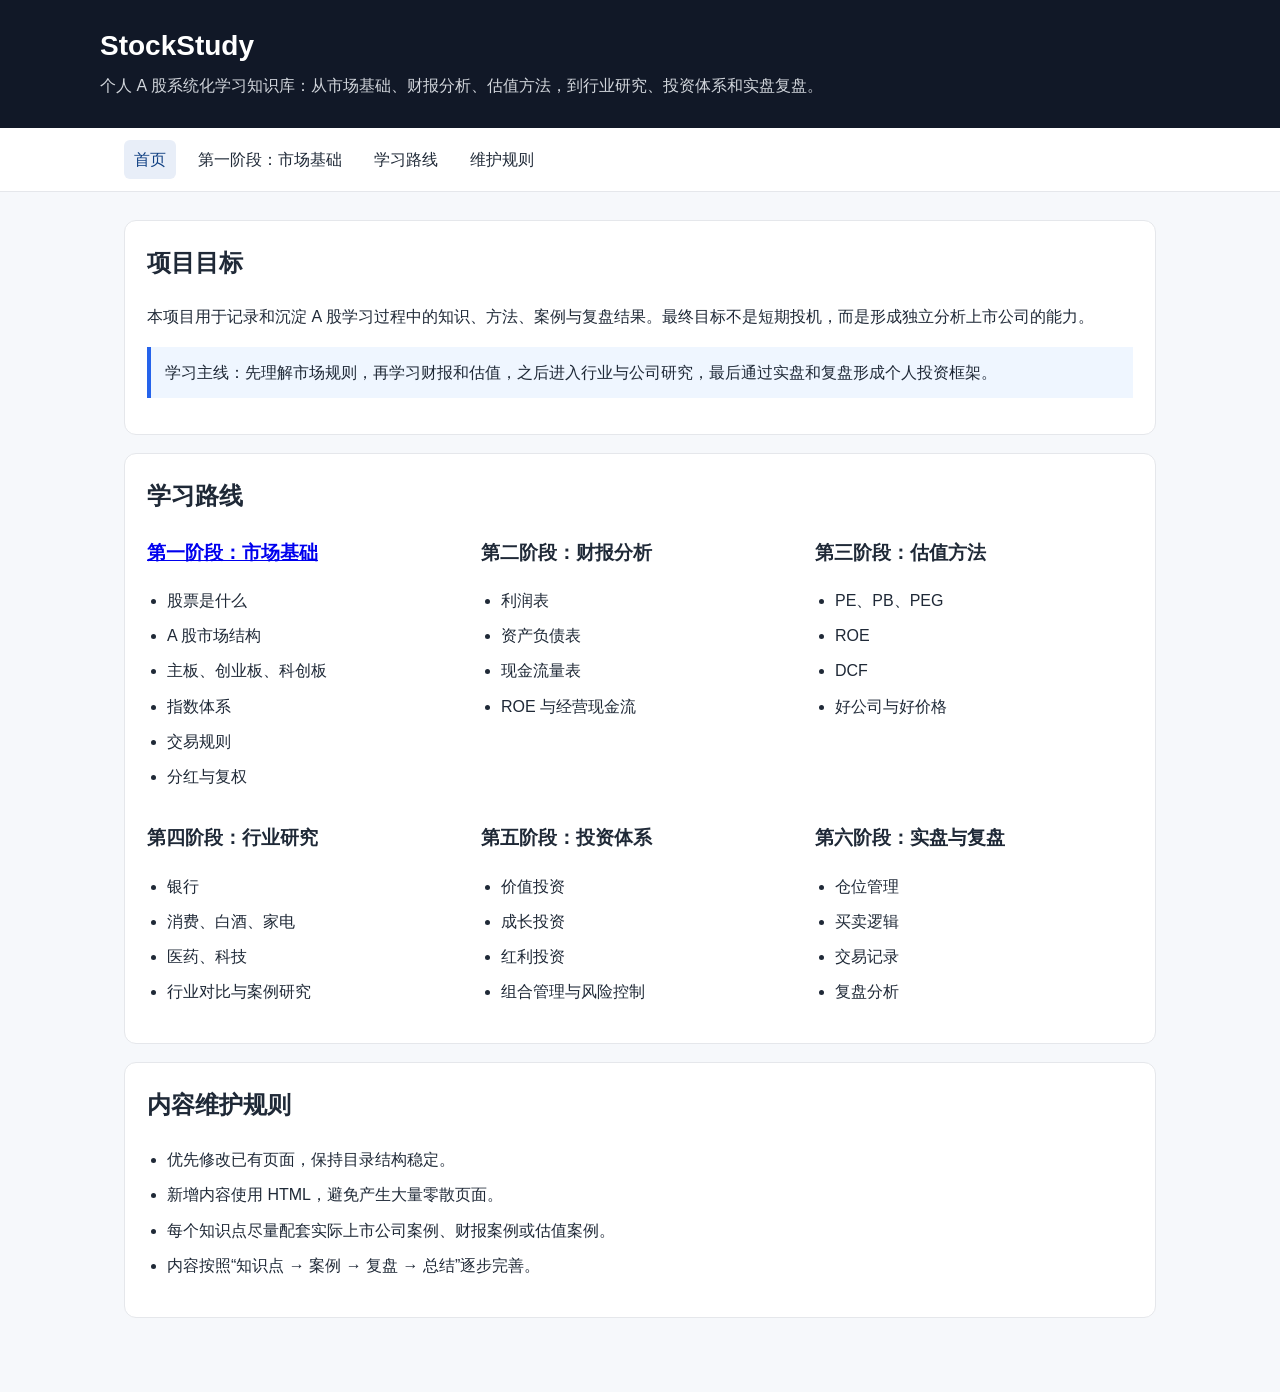
==== index.html @ 7cd165e7 "Create site index page" ====
<!DOCTYPE html>
<html lang="zh-CN">
<head>
  <meta charset="UTF-8">
  <meta name="viewport" content="width=device-width, initial-scale=1.0">
  <title>StockStudy - A股系统化学习知识库</title>
  <link rel="stylesheet" href="assets/style.css">
</head>
<body>
  <header class="site-header">
    <h1>StockStudy</h1>
    <p>个人 A 股系统化学习知识库：从市场基础、财报分析、估值方法，到行业研究、投资体系和实盘复盘。</p>
  </header>

  <nav class="site-nav">
    <div class="site-nav-inner">
      <a class="active" href="index.html">首页</a>
      <a href="pages/01-market.html">第一阶段：市场基础</a>
      <a href="#roadmap">学习路线</a>
      <a href="#rules">维护规则</a>
    </div>
  </nav>

  <main>
    <section class="card">
      <h2>项目目标</h2>
      <p>本项目用于记录和沉淀 A 股学习过程中的知识、方法、案例与复盘结果。最终目标不是短期投机，而是形成独立分析上市公司的能力。</p>
      <div class="note">学习主线：先理解市场规则，再学习财报和估值，之后进入行业与公司研究，最后通过实盘和复盘形成个人投资框架。</div>
    </section>

    <section id="roadmap" class="card">
      <h2>学习路线</h2>
      <div class="grid">
        <article>
          <h3><a href="pages/01-market.html">第一阶段：市场基础</a></h3>
          <ul class="stage-list">
            <li>股票是什么</li>
            <li>A 股市场结构</li>
            <li>主板、创业板、科创板</li>
            <li>指数体系</li>
            <li>交易规则</li>
            <li>分红与复权</li>
          </ul>
        </article>
        <article>
          <h3>第二阶段：财报分析</h3>
          <ul class="stage-list">
            <li>利润表</li>
            <li>资产负债表</li>
            <li>现金流量表</li>
            <li>ROE 与经营现金流</li>
          </ul>
        </article>
        <article>
          <h3>第三阶段：估值方法</h3>
          <ul class="stage-list">
            <li>PE、PB、PEG</li>
            <li>ROE</li>
            <li>DCF</li>
            <li>好公司与好价格</li>
          </ul>
        </article>
        <article>
          <h3>第四阶段：行业研究</h3>
          <ul class="stage-list">
            <li>银行</li>
            <li>消费、白酒、家电</li>
            <li>医药、科技</li>
            <li>行业对比与案例研究</li>
          </ul>
        </article>
        <article>
          <h3>第五阶段：投资体系</h3>
          <ul class="stage-list">
            <li>价值投资</li>
            <li>成长投资</li>
            <li>红利投资</li>
            <li>组合管理与风险控制</li>
          </ul>
        </article>
        <article>
          <h3>第六阶段：实盘与复盘</h3>
          <ul class="stage-list">
            <li>仓位管理</li>
            <li>买卖逻辑</li>
            <li>交易记录</li>
            <li>复盘分析</li>
          </ul>
        </article>
      </div>
    </section>

    <section id="rules" class="card">
      <h2>内容维护规则</h2>
      <ul class="stage-list">
        <li>优先修改已有页面，保持目录结构稳定。</li>
        <li>新增内容使用 HTML，避免产生大量零散页面。</li>
        <li>每个知识点尽量配套实际上市公司案例、财报案例或估值案例。</li>
        <li>内容按照“知识点 → 案例 → 复盘 → 总结”逐步完善。</li>
      </ul>
    </section>
  </main>
</body>
</html>
---- assets/style.css ----
* {
  box-sizing: border-box;
}

body {
  margin: 0;
  font-family: -apple-system, BlinkMacSystemFont, "Segoe UI", "Microsoft YaHei", Arial, sans-serif;
  color: #1f2937;
  background: #f6f8fb;
  line-height: 1.7;
}

.site-header {
  background: #111827;
  color: #ffffff;
  padding: 28px 24px;
}

.site-header h1 {
  max-width: 1080px;
  margin: 0 auto 8px;
  font-size: 28px;
  line-height: 1.3;
}

.site-header p {
  max-width: 1080px;
  margin: 0 auto;
  color: #d1d5db;
}

.site-nav {
  background: #ffffff;
  border-bottom: 1px solid #e5e7eb;
}

.site-nav-inner {
  max-width: 1080px;
  margin: 0 auto;
  padding: 12px 24px;
  display: flex;
  flex-wrap: wrap;
  gap: 12px;
}

.site-nav a {
  color: #1f2937;
  text-decoration: none;
  padding: 6px 10px;
  border-radius: 6px;
}

.site-nav a:hover,
.site-nav a.active {
  background: #e8eef8;
  color: #0f3f82;
}

main {
  max-width: 1080px;
  margin: 0 auto;
  padding: 28px 24px 56px;
}

.card {
  background: #ffffff;
  border: 1px solid #e5e7eb;
  border-radius: 12px;
  padding: 22px;
  margin-bottom: 18px;
}

.card h2,
.card h3 {
  margin-top: 0;
}

.grid {
  display: grid;
  grid-template-columns: repeat(auto-fit, minmax(240px, 1fr));
  gap: 16px;
}

.stage-list {
  padding-left: 20px;
}

.stage-list li {
  margin: 8px 0;
}

table {
  width: 100%;
  border-collapse: collapse;
  margin: 12px 0 18px;
  background: #ffffff;
}

th,
td {
  border: 1px solid #e5e7eb;
  padding: 10px 12px;
  text-align: left;
  vertical-align: top;
}

th {
  background: #f1f5f9;
  font-weight: 600;
}

.note {
  border-left: 4px solid #2563eb;
  background: #eff6ff;
  padding: 12px 14px;
  margin: 14px 0;
}

.footer-link {
  margin-top: 28px;
}

.footer-link a {
  color: #2563eb;
  text-decoration: none;
}

.footer-link a:hover {
  text-decoration: underline;
}
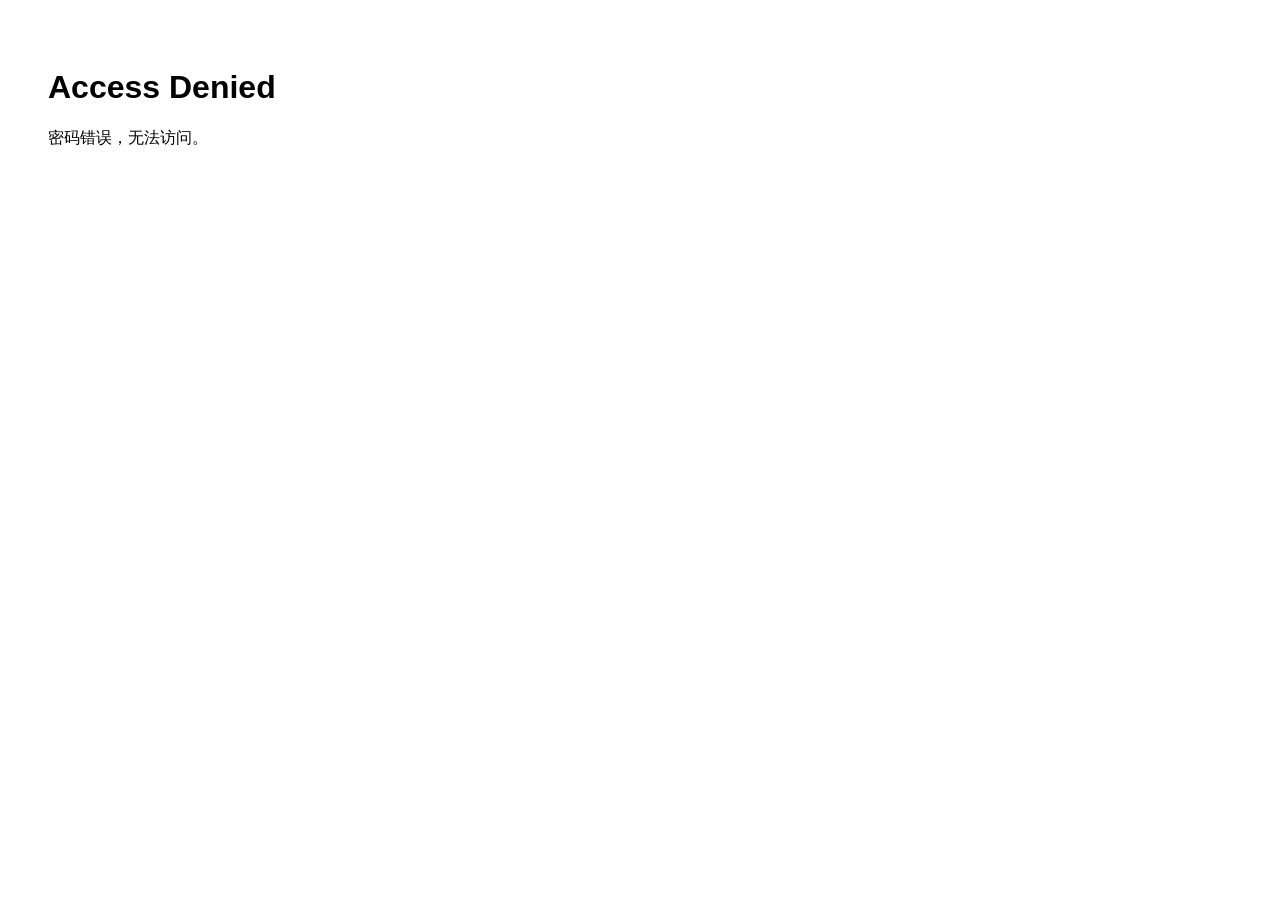
==== commit 3c2efab0: "Protect homepage with password script" ====
--- a/index.html
+++ b/index.html
@@ -4,6 +4,7 @@
   <meta charset="UTF-8">
   <meta name="viewport" content="width=device-width, initial-scale=1.0">
   <title>StockStudy - A股系统化学习知识库</title>
+  <script src="assets/script/auth.js"></script>
   <link rel="stylesheet" href="assets/style.css">
 </head>
 <body>
@@ -101,4 +102,4 @@
     </section>
   </main>
 </body>
-</html>
+</html>
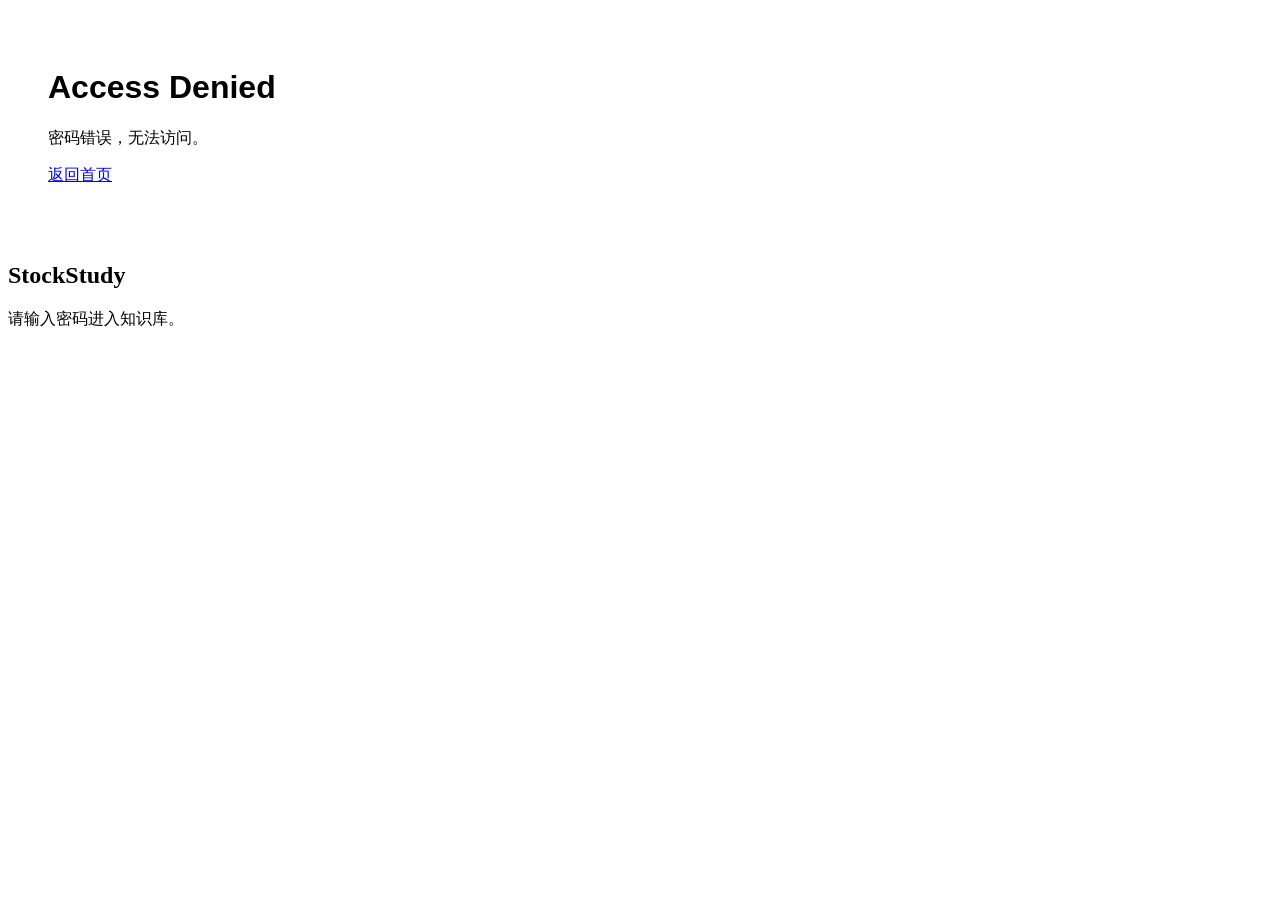
==== commit 689744db: "Replace index with simple entry page" ====
--- a/index.html
+++ b/index.html
@@ -3,102 +3,15 @@
 <head>
   <meta charset="UTF-8">
   <meta name="viewport" content="width=device-width, initial-scale=1.0">
-  <title>StockStudy - A股系统化学习知识库</title>
+  <title>StockStudy</title>
   <script src="assets/script/auth.js"></script>
   <link rel="stylesheet" href="assets/style.css">
 </head>
 <body>
-  <header class="site-header">
-    <h1>StockStudy</h1>
-    <p>个人 A 股系统化学习知识库：从市场基础、财报分析、估值方法，到行业研究、投资体系和实盘复盘。</p>
-  </header>
-
-  <nav class="site-nav">
-    <div class="site-nav-inner">
-      <a class="active" href="index.html">首页</a>
-      <a href="pages/01-market.html">第一阶段：市场基础</a>
-      <a href="#roadmap">学习路线</a>
-      <a href="#rules">维护规则</a>
-    </div>
-  </nav>
-
   <main>
     <section class="card">
-      <h2>项目目标</h2>
-      <p>本项目用于记录和沉淀 A 股学习过程中的知识、方法、案例与复盘结果。最终目标不是短期投机，而是形成独立分析上市公司的能力。</p>
-      <div class="note">学习主线：先理解市场规则，再学习财报和估值，之后进入行业与公司研究，最后通过实盘和复盘形成个人投资框架。</div>
-    </section>
-
-    <section id="roadmap" class="card">
-      <h2>学习路线</h2>
-      <div class="grid">
-        <article>
-          <h3><a href="pages/01-market.html">第一阶段：市场基础</a></h3>
-          <ul class="stage-list">
-            <li>股票是什么</li>
-            <li>A 股市场结构</li>
-            <li>主板、创业板、科创板</li>
-            <li>指数体系</li>
-            <li>交易规则</li>
-            <li>分红与复权</li>
-          </ul>
-        </article>
-        <article>
-          <h3>第二阶段：财报分析</h3>
-          <ul class="stage-list">
-            <li>利润表</li>
-            <li>资产负债表</li>
-            <li>现金流量表</li>
-            <li>ROE 与经营现金流</li>
-          </ul>
-        </article>
-        <article>
-          <h3>第三阶段：估值方法</h3>
-          <ul class="stage-list">
-            <li>PE、PB、PEG</li>
-            <li>ROE</li>
-            <li>DCF</li>
-            <li>好公司与好价格</li>
-          </ul>
-        </article>
-        <article>
-          <h3>第四阶段：行业研究</h3>
-          <ul class="stage-list">
-            <li>银行</li>
-            <li>消费、白酒、家电</li>
-            <li>医药、科技</li>
-            <li>行业对比与案例研究</li>
-          </ul>
-        </article>
-        <article>
-          <h3>第五阶段：投资体系</h3>
-          <ul class="stage-list">
-            <li>价值投资</li>
-            <li>成长投资</li>
-            <li>红利投资</li>
-            <li>组合管理与风险控制</li>
-          </ul>
-        </article>
-        <article>
-          <h3>第六阶段：实盘与复盘</h3>
-          <ul class="stage-list">
-            <li>仓位管理</li>
-            <li>买卖逻辑</li>
-            <li>交易记录</li>
-            <li>复盘分析</li>
-          </ul>
-        </article>
-      </div>
-    </section>
-
-    <section id="rules" class="card">
-      <h2>内容维护规则</h2>
-      <ul class="stage-list">
-        <li>优先修改已有页面，保持目录结构稳定。</li>
-        <li>新增内容使用 HTML，避免产生大量零散页面。</li>
-        <li>每个知识点尽量配套实际上市公司案例、财报案例或估值案例。</li>
-        <li>内容按照“知识点 → 案例 → 复盘 → 总结”逐步完善。</li>
-      </ul>
+      <h1>StockStudy</h1>
+      <p>请输入密码进入知识库。</p>
     </section>
   </main>
 </body>
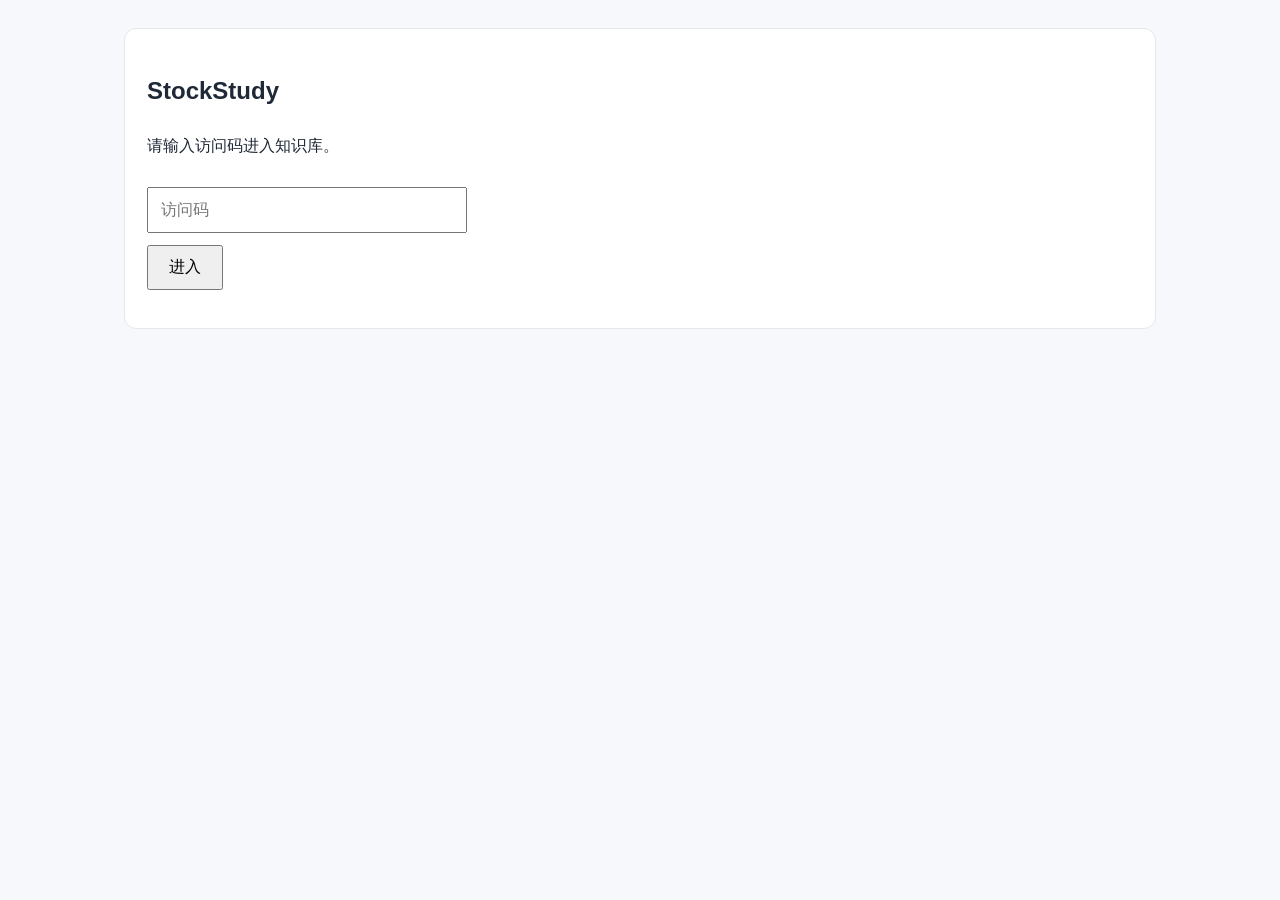
==== commit 31804c01: "Replace index with access code form" ====
--- a/index.html
+++ b/index.html
@@ -4,15 +4,19 @@
   <meta charset="UTF-8">
   <meta name="viewport" content="width=device-width, initial-scale=1.0">
   <title>StockStudy</title>
-  <script src="assets/script/auth.js"></script>
   <link rel="stylesheet" href="assets/style.css">
 </head>
 <body>
   <main>
     <section class="card">
       <h1>StockStudy</h1>
-      <p>请输入密码进入知识库。</p>
+      <p>请输入访问码进入知识库。</p>
+      <input id="codeInput" type="text" inputmode="numeric" placeholder="访问码" style="box-sizing:border-box;width:100%;max-width:320px;padding:12px;margin:12px 0;font-size:16px;">
+      <br>
+      <button id="enterButton" style="padding:10px 20px;font-size:16px;">进入</button>
+      <p id="codeMessage" style="color:#b00020;"></p>
     </section>
   </main>
+  <script src="assets/script/login.js"></script>
 </body>
 </html>
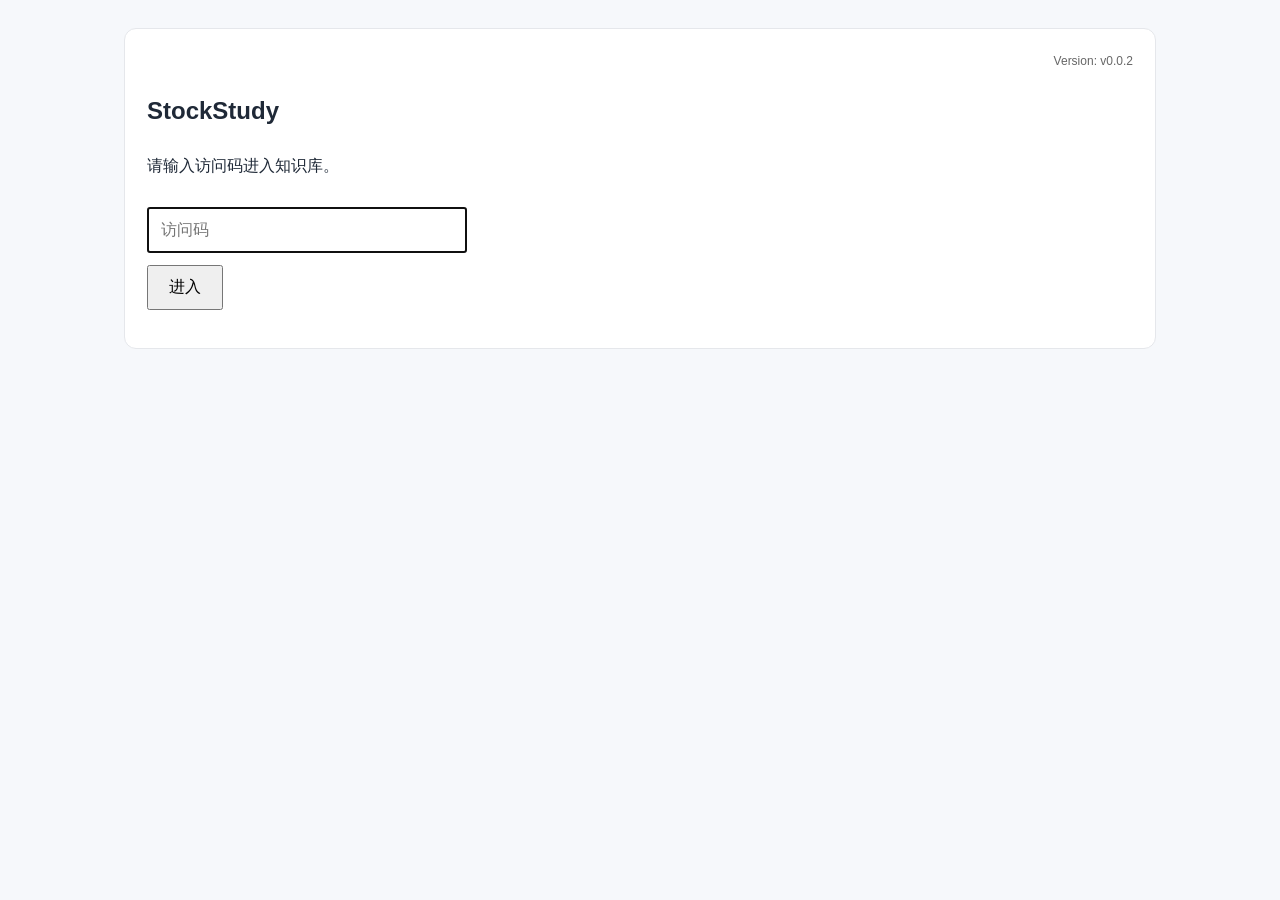
==== commit d465d0a8: "Add version to login page v0.0.2" ====
--- a/index.html
+++ b/index.html
@@ -9,6 +9,7 @@
 <body>
   <main>
     <section class="card">
+      <div style="text-align:right;font-size:12px;color:#666;">Version: v0.0.2</div>
       <h1>StockStudy</h1>
       <p>请输入访问码进入知识库。</p>
       <input id="codeInput" type="text" inputmode="numeric" placeholder="访问码" style="box-sizing:border-box;width:100%;max-width:320px;padding:12px;margin:12px 0;font-size:16px;">
